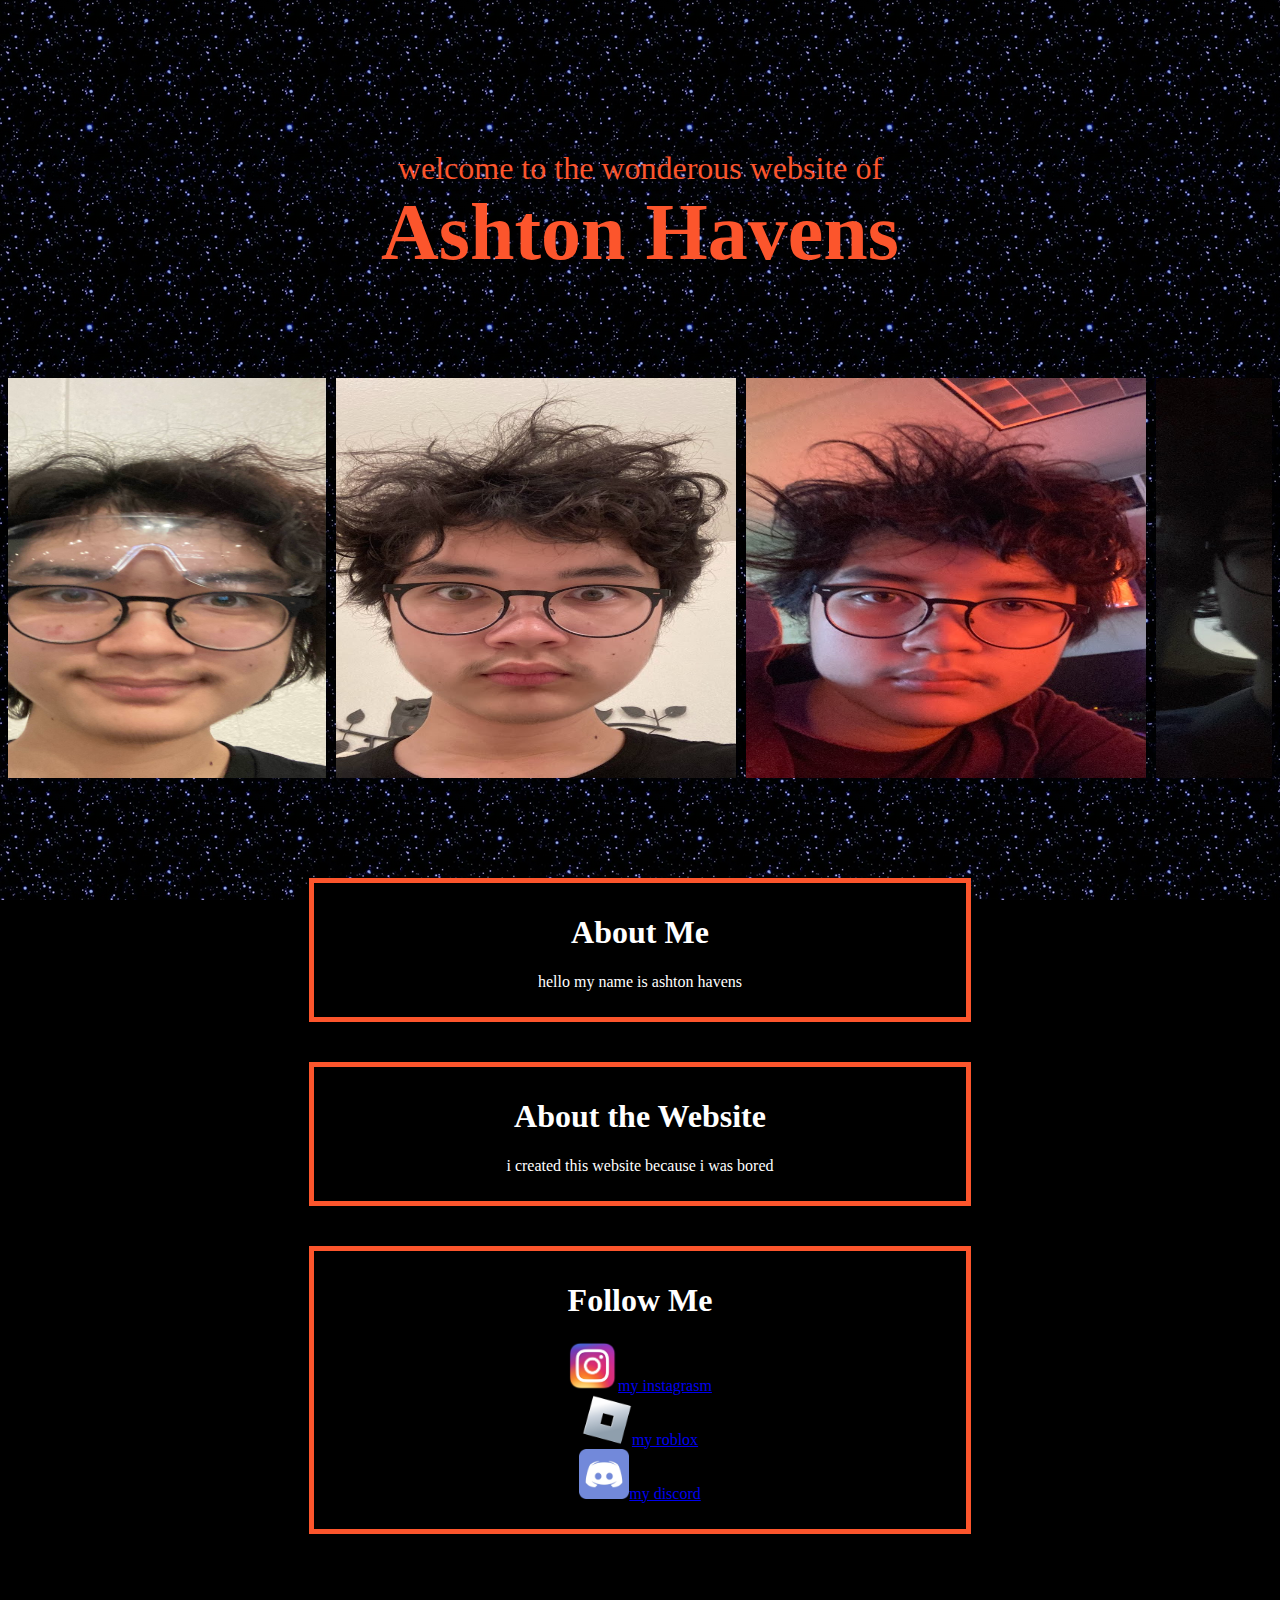
==== index.html @ 0b18f0ea "a" ====
<!DOCTYPE html>
<html>
    <head>
        <title>ashton havens</title>

        <style> /*----------------< GENERAL >--------------------*/
            body {
                text-align: center;
                color: white;
                background-color: black;
                font-family: 'Times New Roman', Times, serif;
                background-image: url('background.png');
                background-attachment: fixed;
            }
            #title {
                margin-top: 150px;
                font-weight: normal;
            }
            #title span {
                font-size: 80px;
                font-weight: bold;
            }
        </style>

        <style> /*------------< ME IMAGE SLIDESHOW >---------------*/
            :root {
                --me-height: 400px;
            }
            #me_img_container {
                margin-top: 100px;
                width: 100%;
                height: var(--me-height);
                overflow: hidden;
            }
            #me_img_stretch {
                display: flex;
                height: 100%;
                position: relative;
                top: 0;
                left: 0;
                padding-left: calc((100% - 500px) / 2);
            }
            #me_img_stretch div {
                height: 100%;
                width: var(--me-height);
                margin-right: 10px;
            }
        </style>

        <style> /*----------------------< MAIN >---------------------*/
            #main {
                width: 50%;
                margin-left: calc(25% - 10px - 5px);
                margin-top: 100px;
                margin-bottom: 90px;
            }
            #main > div {
                margin-bottom: 40px;
                width: 100%;
                padding: 10px;
                background-color: black;
                border: 5px white solid;
            }
        </style>
        
    </head>

    <body> <!---------------------------< BODY >---------------------------------->

        <h1 id="title">welcome to the wonderous website of<br><span>Ashton Havens</span></h1>
        <div id="me_img_container">
            <div id="me_img_stretch" style="width: 0px;"></div>
        </div>

        <div id="main">
            <div>
                <h1>About Me</h1>
                <p>
                    hello my name is ashton havens
                </p>
            </div>
            
            <div>
                <h1>About the Website</h1>
                <p>
                    i created this website because i was bored
                </p>
            </div>

            <div>
                <h1>Follow Me</h1>
                <p>
                    <a href="https://www.instagram.com/ashtonnhavens" target="_blank"><img src="insta.png" height="50">my instagrasm</a><br>
                    <a href="https://www.roblox.com/users/215127532/profile" target="_blank"><img src="roblox.png" height="50">my roblox</a><br>
                    <a href="discord.html" target="_blank"><img src="discord.png" height="50">my discord</a>
                </p>
            </div>
        </div>

        <p id="copyright"></p>

    </body>

    <script> /*--------------< RAINBOW TEXT >---------------*/

        const title = document.getElementById('title');
        const main_panels = document.getElementById('main').children;

        const s = 1;
        const whiteness = 100;
        let rgb = [0, 0, 0];
        let frames = 0;

        let oldtime = Date.now();

        function change() {
            for (let i in rgb) {
                rgb[i] = ((Math.sin(frames*s-i*2*Math.PI/3) + 1) * (255/2)) | 0;
            }
            frames += (Date.now()-oldtime)/500;

            title.style.color = `rgb(${rgb[0]}, ${rgb[1]}, ${rgb[2]})`;
            for (let panel of main_panels) {
                panel.style.border = `5px rgb(${rgb[0]}, ${rgb[1]}, ${rgb[2]}) solid`;
            }

            oldtime = Date.now();
        }

    </script>

    <script> /*----------------< ME IMAGE SLIDESHOW >-------------*/

        const me_img_stretch = document.getElementById('me_img_stretch');
        const me_img_container = document.getElementById('me_img_container');
        const me_width = me_img_container.offsetHeight + 10;

        const me_images = [
            '1.jpg',
            '2.jpg',
            '3.jpg',
            '4.jpg',
            '5.jpg',
            '6.jpg',
            '7.jpg',
            '8.jpg',
        ];

        function refresh_images() {
            me_img_stretch.style.width = `${me_width * me_images.length * 2}px`;

            for (let _ in [0,0]) {
                for (let img_src of me_images) {
                    me_img_stretch.innerHTML += `<div><img src="mes/${img_src}" width="100%" height="100%" /></div>`;
                }
            }
        }
        refresh_images()


        const middle = me_width * me_images.length;
        const end = me_width * me_images.length * 2 - innerWidth;
        const loop = middle - innerWidth;
        let current = middle;
        me_img_container.scrollTo(middle, 0);

        function move_slides() {
            current += (Math.sin(Date.now() / 1000)) * 4 + 5;
            if (current >= end) current = loop;

            me_img_container.scrollTo(current, 0);
        }

    </script>

    <script> /*--------------------< SETUP & GENERAL >----------------------*/

        function frame() {
            change();
            move_slides();
            
            requestAnimationFrame(frame);
        }
        frame()

    </script>
</html>
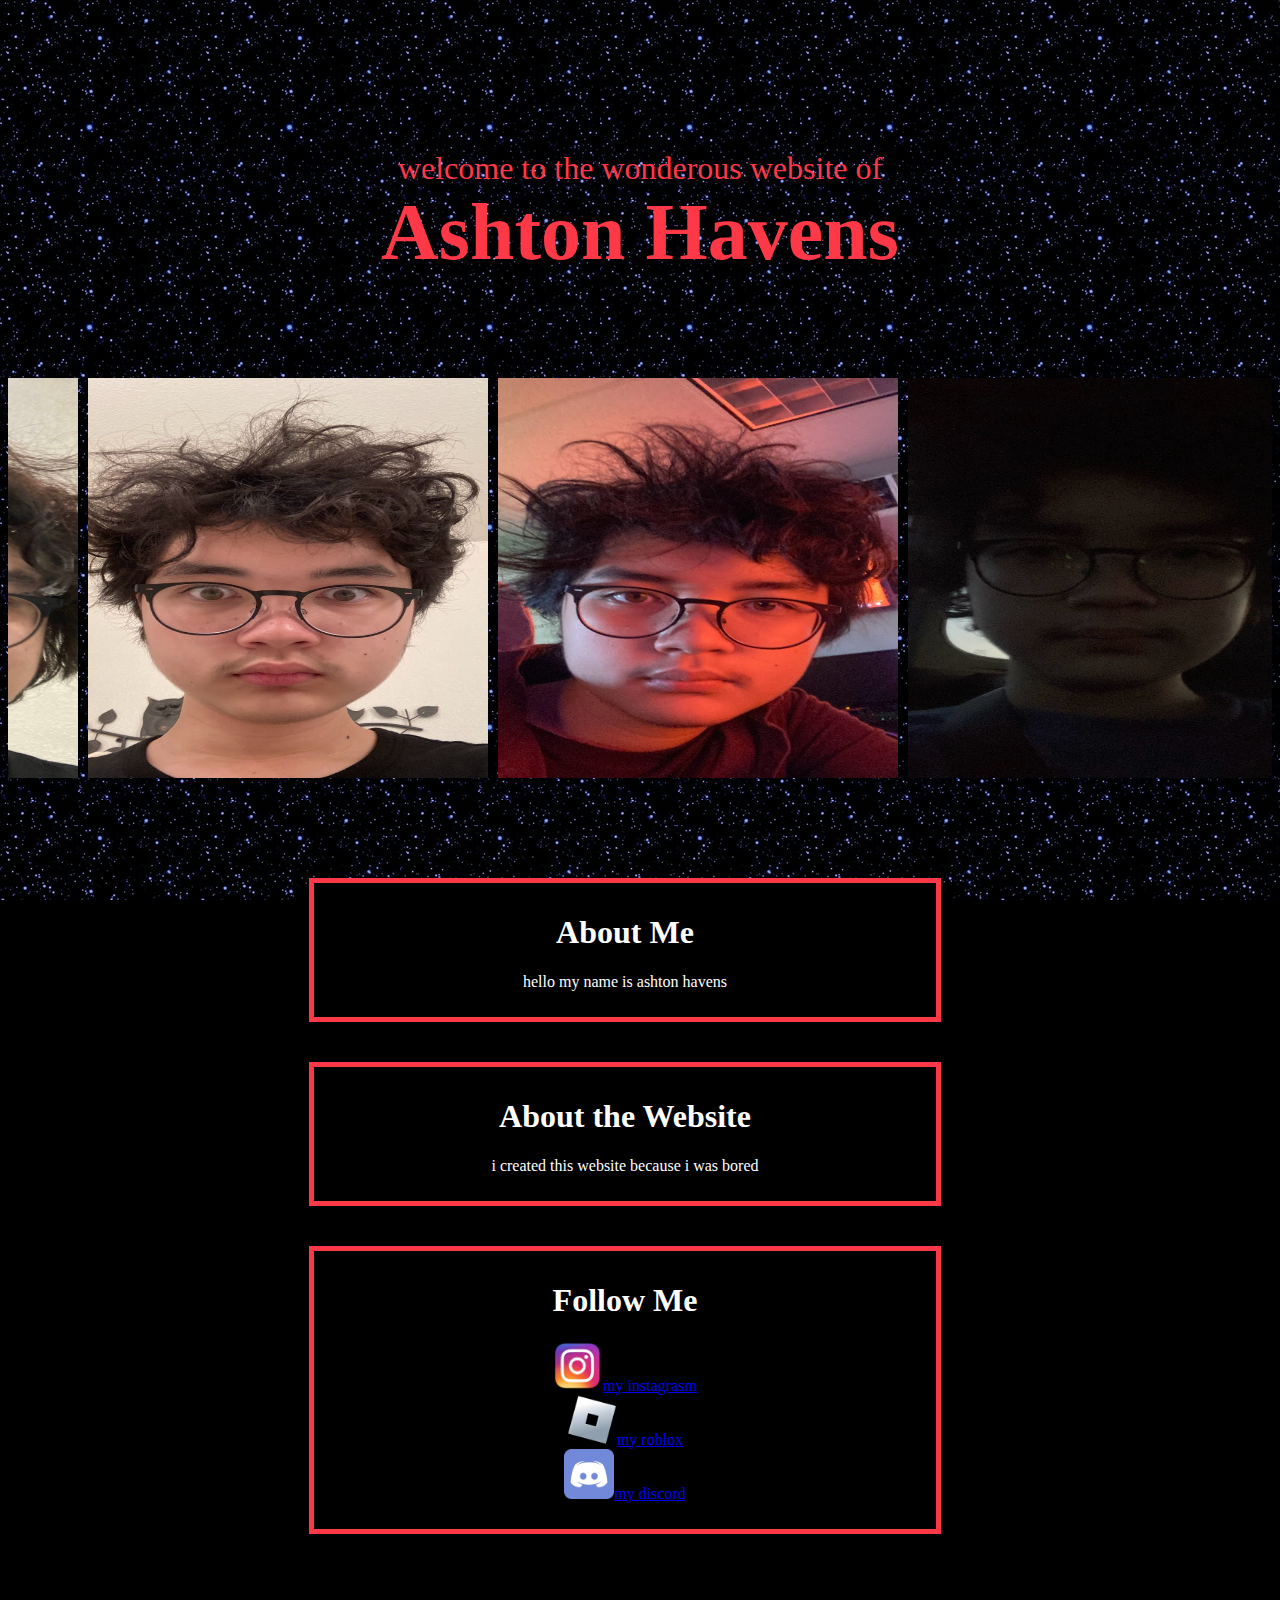
==== commit cdb79a41: "first commit" ====
--- a/index.html
+++ b/index.html
@@ -52,11 +52,10 @@
                 width: 50%;
                 margin-left: calc(25% - 10px - 5px);
                 margin-top: 100px;
-                margin-bottom: 90px;
-            }
+                margin-bottom: 90px; 
+            } 
             #main > div {
-                margin-bottom: 40px;
-                width: 100%;
+                margin-bottom: 40px; 
                 padding: 10px;
                 background-color: black;
                 border: 5px white solid;
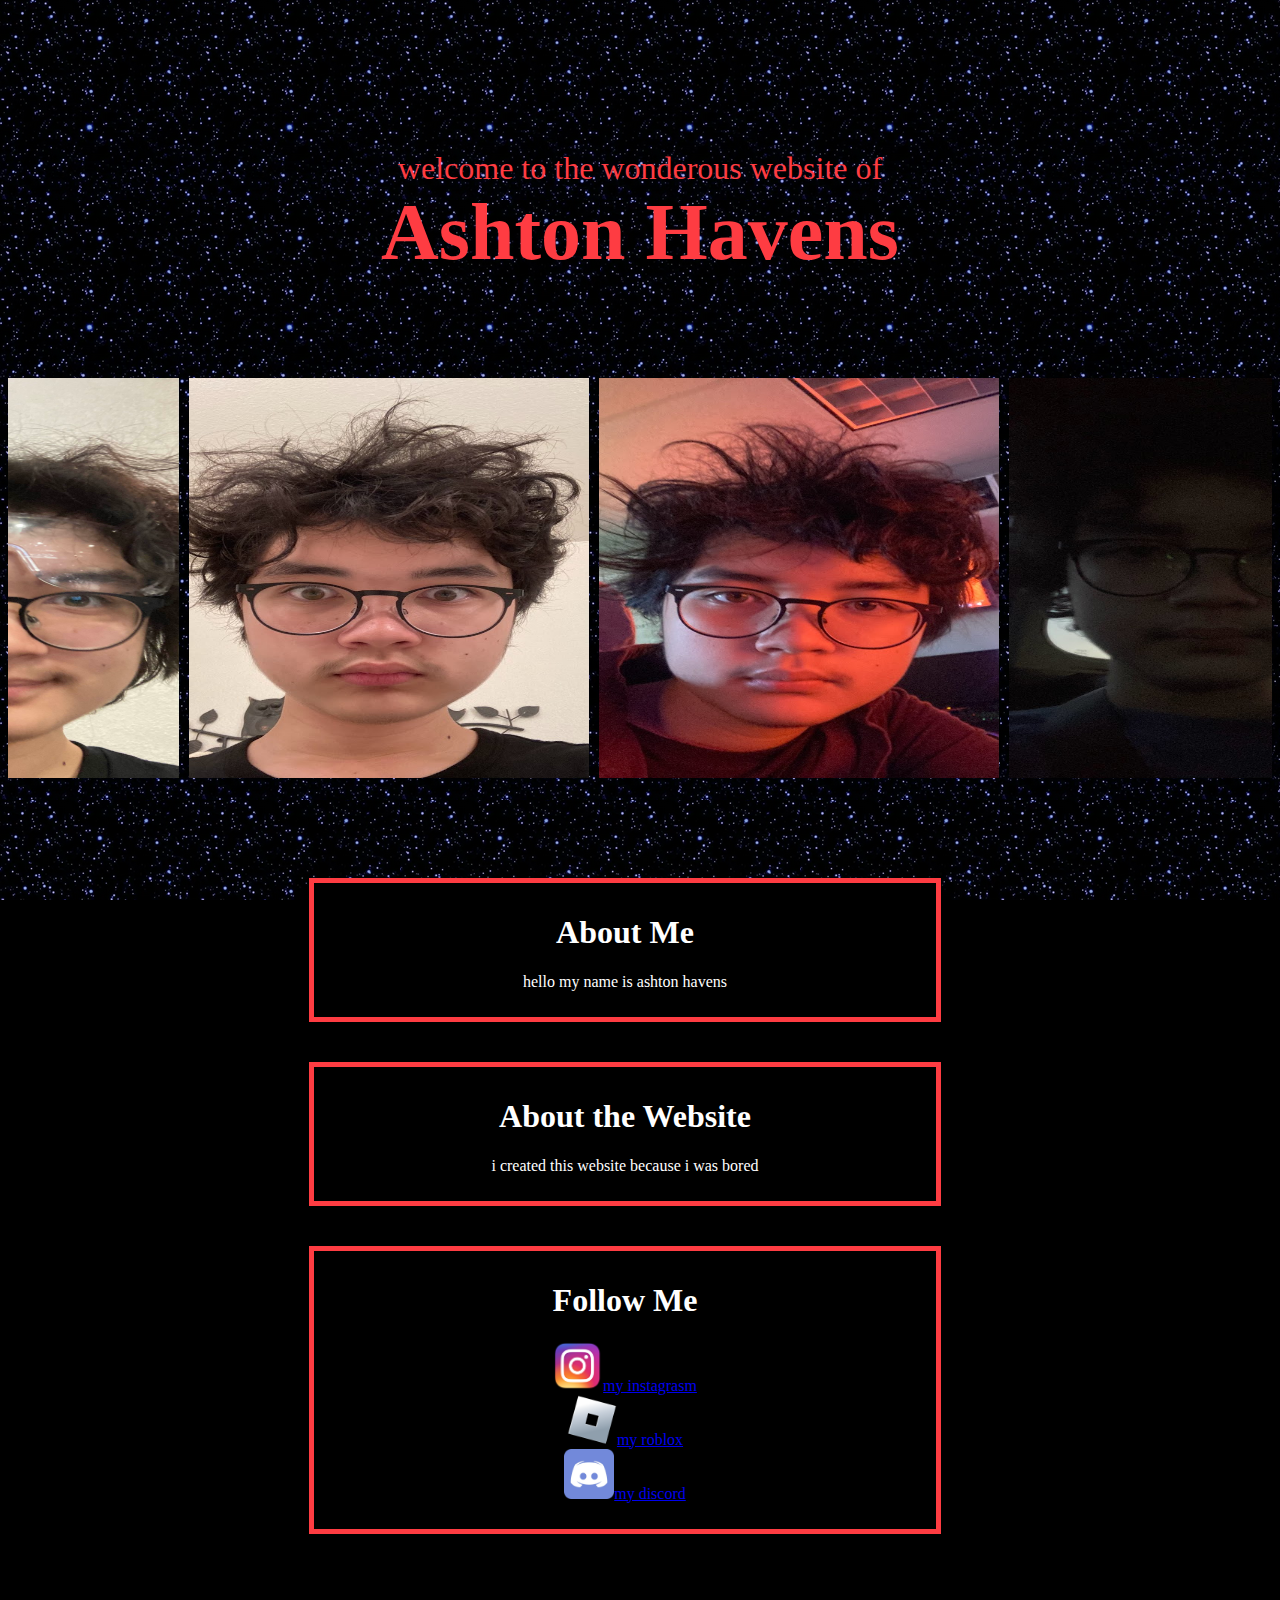
==== commit c00dc834: "title and icon" ====
--- a/index.html
+++ b/index.html
@@ -1,7 +1,8 @@
 <!DOCTYPE html>
 <html>
     <head>
-        <title>ashton havens</title>
+        <title>ashton website</title>
+        <link rel="icon" type="image/x-icon" href="mes/1.jpg">
 
         <style> /*----------------< GENERAL >--------------------*/
             body {
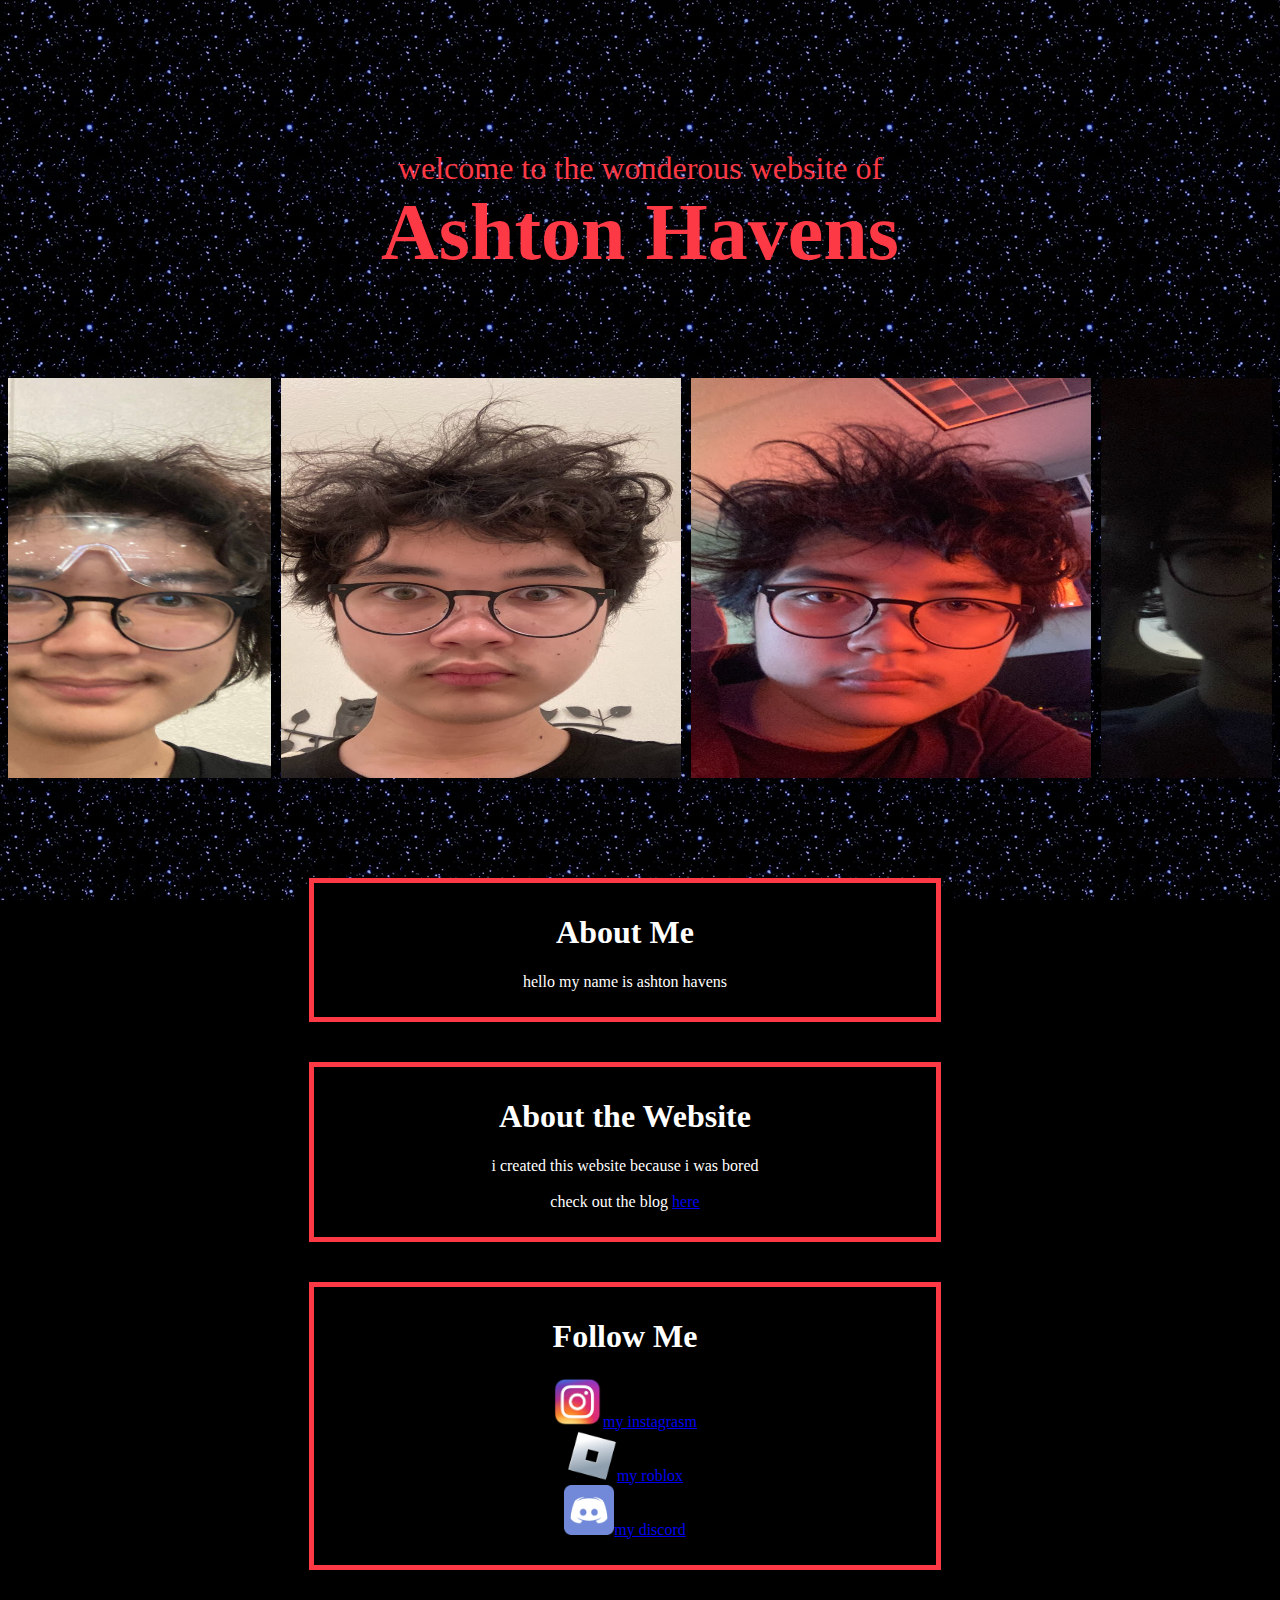
==== commit e8e6bc0b: "frame dependent fix" ====
--- a/index.html
+++ b/index.html
@@ -4,24 +4,7 @@
         <title>ashton website</title>
         <link rel="icon" type="image/x-icon" href="mes/1.jpg">
 
-        <style> /*----------------< GENERAL >--------------------*/
-            body {
-                text-align: center;
-                color: white;
-                background-color: black;
-                font-family: 'Times New Roman', Times, serif;
-                background-image: url('background.png');
-                background-attachment: fixed;
-            }
-            #title {
-                margin-top: 150px;
-                font-weight: normal;
-            }
-            #title span {
-                font-size: 80px;
-                font-weight: bold;
-            }
-        </style>
+        <link rel="stylesheet" href="general.css">
 
         <style> /*------------< ME IMAGE SLIDESHOW >---------------*/
             :root {
@@ -47,21 +30,6 @@
                 margin-right: 10px;
             }
         </style>
-
-        <style> /*----------------------< MAIN >---------------------*/
-            #main {
-                width: 50%;
-                margin-left: calc(25% - 10px - 5px);
-                margin-top: 100px;
-                margin-bottom: 90px; 
-            } 
-            #main > div {
-                margin-bottom: 40px; 
-                padding: 10px;
-                background-color: black;
-                border: 5px white solid;
-            }
-        </style>
         
     </head>
 
@@ -83,7 +51,8 @@
             <div>
                 <h1>About the Website</h1>
                 <p>
-                    i created this website because i was bored
+                    i created this website because i was bored<br><br>
+                    check out the blog <a href="blog.html">here</a>
                 </p>
             </div>
 
@@ -101,87 +70,58 @@
 
     </body>
 
-    <script> /*--------------< RAINBOW TEXT >---------------*/
-
-        const title = document.getElementById('title');
-        const main_panels = document.getElementById('main').children;
-
-        const s = 1;
-        const whiteness = 100;
-        let rgb = [0, 0, 0];
-        let frames = 0;
-
-        let oldtime = Date.now();
-
-        function change() {
-            for (let i in rgb) {
-                rgb[i] = ((Math.sin(frames*s-i*2*Math.PI/3) + 1) * (255/2)) | 0;
-            }
-            frames += (Date.now()-oldtime)/500;
-
-            title.style.color = `rgb(${rgb[0]}, ${rgb[1]}, ${rgb[2]})`;
-            for (let panel of main_panels) {
-                panel.style.border = `5px rgb(${rgb[0]}, ${rgb[1]}, ${rgb[2]}) solid`;
-            }
-
-            oldtime = Date.now();
-        }
-
-    </script>
+    <script src="rainbowtext.js"></script>
 
     <script> /*----------------< ME IMAGE SLIDESHOW >-------------*/
 
-        const me_img_stretch = document.getElementById('me_img_stretch');
-        const me_img_container = document.getElementById('me_img_container');
-        const me_width = me_img_container.offsetHeight + 10;
+        function me_img_slideshow() {
+            const me_img_stretch = document.getElementById('me_img_stretch');
+            const me_img_container = document.getElementById('me_img_container');
+            const me_width = me_img_container.offsetHeight + 10;
 
-        const me_images = [
-            '1.jpg',
-            '2.jpg',
-            '3.jpg',
-            '4.jpg',
-            '5.jpg',
-            '6.jpg',
-            '7.jpg',
-            '8.jpg',
-        ];
+            const me_images = [
+                '1.jpg',
+                '2.jpg',
+                '3.jpg',
+                '4.jpg',
+                '5.jpg',
+                '6.jpg',
+                '7.jpg',
+                '8.jpg',
+            ];
 
-        function refresh_images() {
-            me_img_stretch.style.width = `${me_width * me_images.length * 2}px`;
+            function refresh_images() {
+                me_img_stretch.style.width = `${me_width * me_images.length * 2}px`;
 
-            for (let _ in [0,0]) {
-                for (let img_src of me_images) {
-                    me_img_stretch.innerHTML += `<div><img src="mes/${img_src}" width="100%" height="100%" /></div>`;
+                for (let _ in [0,0]) {
+                    for (let img_src of me_images) {
+                        me_img_stretch.innerHTML += `<div><img src="mes/${img_src}" width="100%" height="100%" /></div>`;
+                    }
                 }
             }
-        }
-        refresh_images()
+            refresh_images();
 
 
-        const middle = me_width * me_images.length;
-        const end = me_width * me_images.length * 2 - innerWidth;
-        const loop = middle - innerWidth;
-        let current = middle;
-        me_img_container.scrollTo(middle, 0);
+            const middle = me_width * me_images.length;
+            const end = me_width * me_images.length * 2 - innerWidth;
+            const loop = middle - innerWidth;
+            let current = middle;
+            me_img_container.scrollTo(middle, 0);
 
-        function move_slides() {
-            current += (Math.sin(Date.now() / 1000)) * 4 + 5;
-            if (current >= end) current = loop;
+            let oldtime = Date.now();
 
-            me_img_container.scrollTo(current, 0);
+            function move_slides() {
+                current += (Date.now()-oldtime)/8 * ((Math.sin(Date.now() / 1000)) * 4 + 5);
+                if (current >= end) current = loop + current - end;
+                oldtime = Date.now();
+
+                me_img_container.scrollTo(current, 0);
+
+                requestAnimationFrame(move_slides);
+            }
+            move_slides();
         }
-
-    </script>
-
-    <script> /*--------------------< SETUP & GENERAL >----------------------*/
-
-        function frame() {
-            change();
-            move_slides();
-            
-            requestAnimationFrame(frame);
-        }
-        frame()
+        me_img_slideshow();
 
     </script>
 </html>--- a/general.css
+++ b/general.css
@@ -0,0 +1,37 @@
+body {
+    text-align: center;
+    color: white;
+    background-color: black;
+    font-family: 'Times New Roman', Times, serif;
+    background-image: url('background.png');
+    background-attachment: fixed;
+}
+#title {
+    margin-top: 150px;
+    font-weight: normal;
+}
+#title span {
+    font-size: 80px;
+    font-weight: bold;
+}
+
+/*------------------------< MAIN >------------------------*/
+
+#main {
+    width: 50%;
+    margin-left: calc(25% - 10px - 5px);
+    margin-top: 100px;
+    margin-bottom: 90px; 
+} 
+#main > div {
+    margin-bottom: 40px; 
+    padding: 10px;
+    background-color: black;
+    border: 5px white solid;
+}
+
+#goback {
+    position: absolute;
+    top: 50px;
+    left: 50px;
+}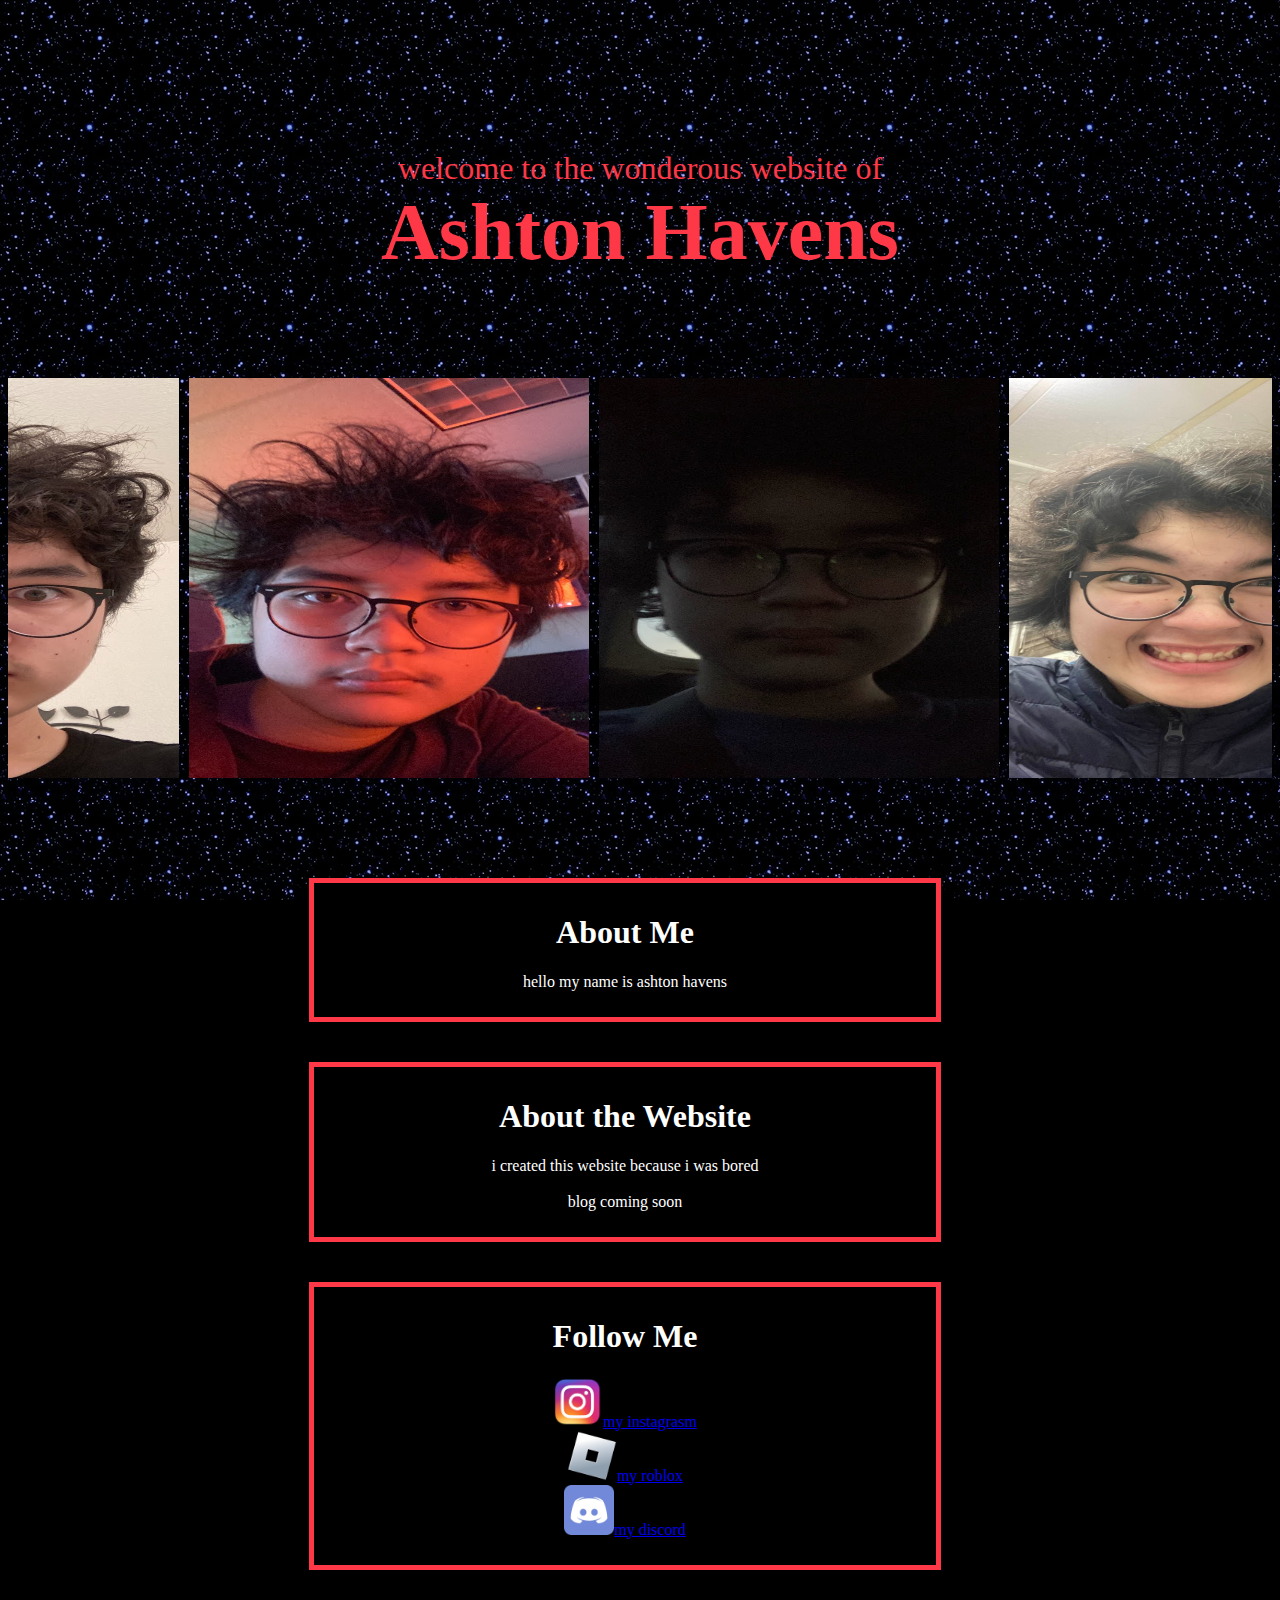
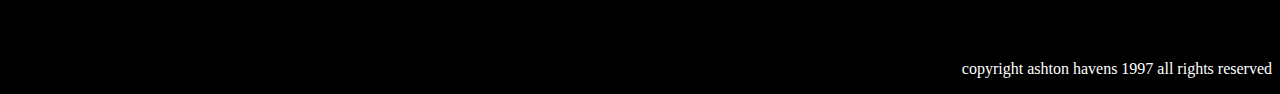
==== commit b16ed1c3: "blog update" ====
--- a/index.html
+++ b/index.html
@@ -35,7 +35,7 @@
 
     <body> <!---------------------------< BODY >---------------------------------->
 
-        <h1 id="title">welcome to the wonderous website of<br><span>Ashton Havens</span></h1>
+        <h1 class="title rainbowtext">welcome to the wonderous website of<br><span class="headline">Ashton Havens</span></h1>
         <div id="me_img_container">
             <div id="me_img_stretch" style="width: 0px;"></div>
         </div>
@@ -52,7 +52,7 @@
                 <h1>About the Website</h1>
                 <p>
                     i created this website because i was bored<br><br>
-                    check out the blog <a href="blog.html">here</a>
+                    blog coming soon
                 </p>
             </div>
 
@@ -67,14 +67,13 @@
         </div>
 
         <p id="copyright"></p>
-
     </body>
 
     <script src="rainbowtext.js"></script>
 
     <script> /*----------------< ME IMAGE SLIDESHOW >-------------*/
 
-        function me_img_slideshow() {
+        {
             const me_img_stretch = document.getElementById('me_img_stretch');
             const me_img_container = document.getElementById('me_img_container');
             const me_width = me_img_container.offsetHeight + 10;
@@ -121,7 +120,6 @@
             }
             move_slides();
         }
-        me_img_slideshow();
 
     </script>
 </html>--- a/general.css
+++ b/general.css
@@ -6,13 +6,17 @@
     background-image: url('background.png');
     background-attachment: fixed;
 }
-#title {
+.title {
     margin-top: 150px;
     font-weight: normal;
 }
-#title span {
+.headline {
     font-size: 80px;
     font-weight: bold;
+}
+
+hr {
+    width: 90%;
 }
 
 /*------------------------< MAIN >------------------------*/
@@ -34,4 +38,12 @@
     position: absolute;
     top: 50px;
     left: 50px;
+}
+
+#copyright {
+    text-align: right;
+}
+
+#copyright::before {
+    content: 'copyright ashton havens 1997 all rights reserved';
 }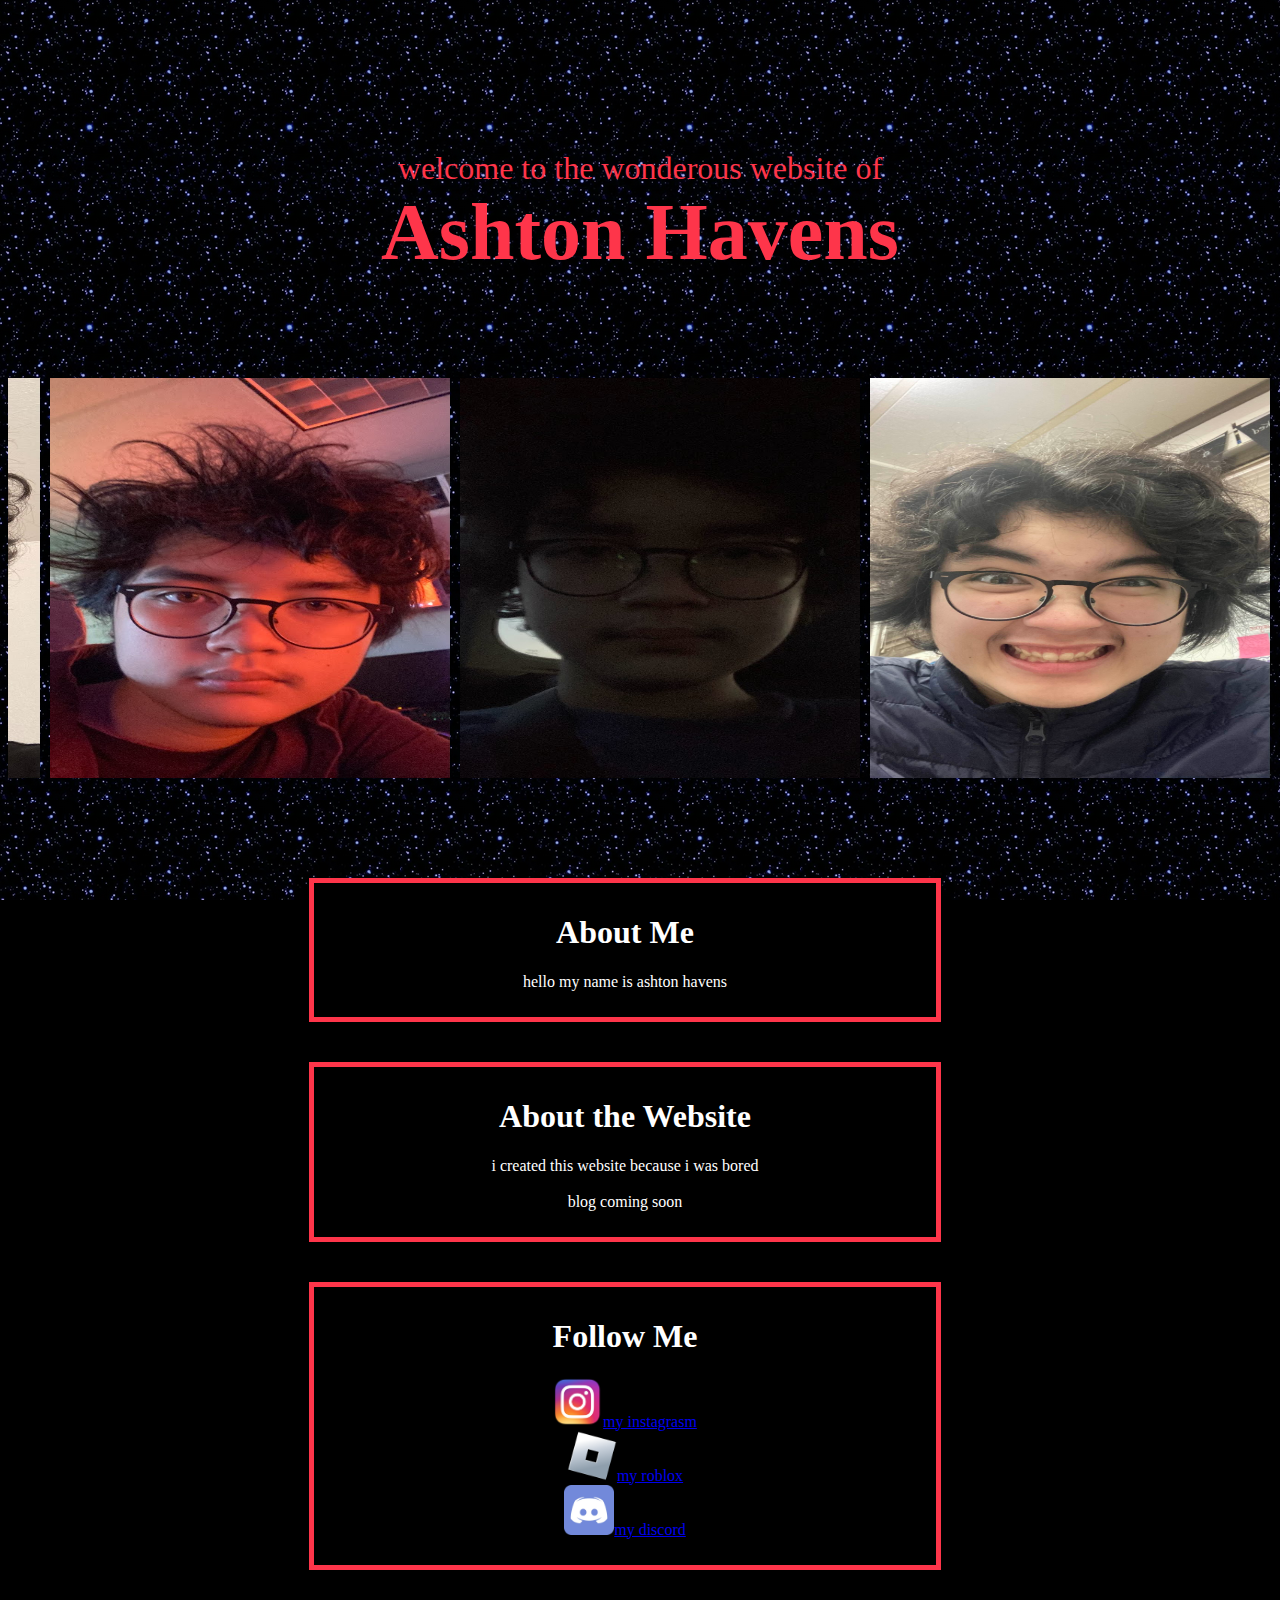
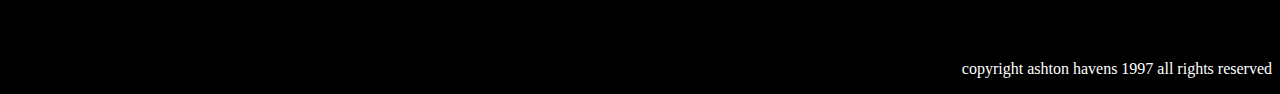
==== commit e1567c04: "Update index.html" ====
--- a/index.html
+++ b/index.html
@@ -89,7 +89,7 @@
                 '8.jpg',
             ];
 
-            function refresh_images() {
+            const refresh_images = ()=>{
                 me_img_stretch.style.width = `${me_width * me_images.length * 2}px`;
 
                 for (let _ in [0,0]) {
@@ -109,7 +109,7 @@
 
             let oldtime = Date.now();
 
-            function move_slides() {
+            const move_slides = ()=>{
                 current += (Date.now()-oldtime)/8 * ((Math.sin(Date.now() / 1000)) * 4 + 5);
                 if (current >= end) current = loop + current - end;
                 oldtime = Date.now();
@@ -122,4 +122,4 @@
         }
 
     </script>
-</html>+</html>
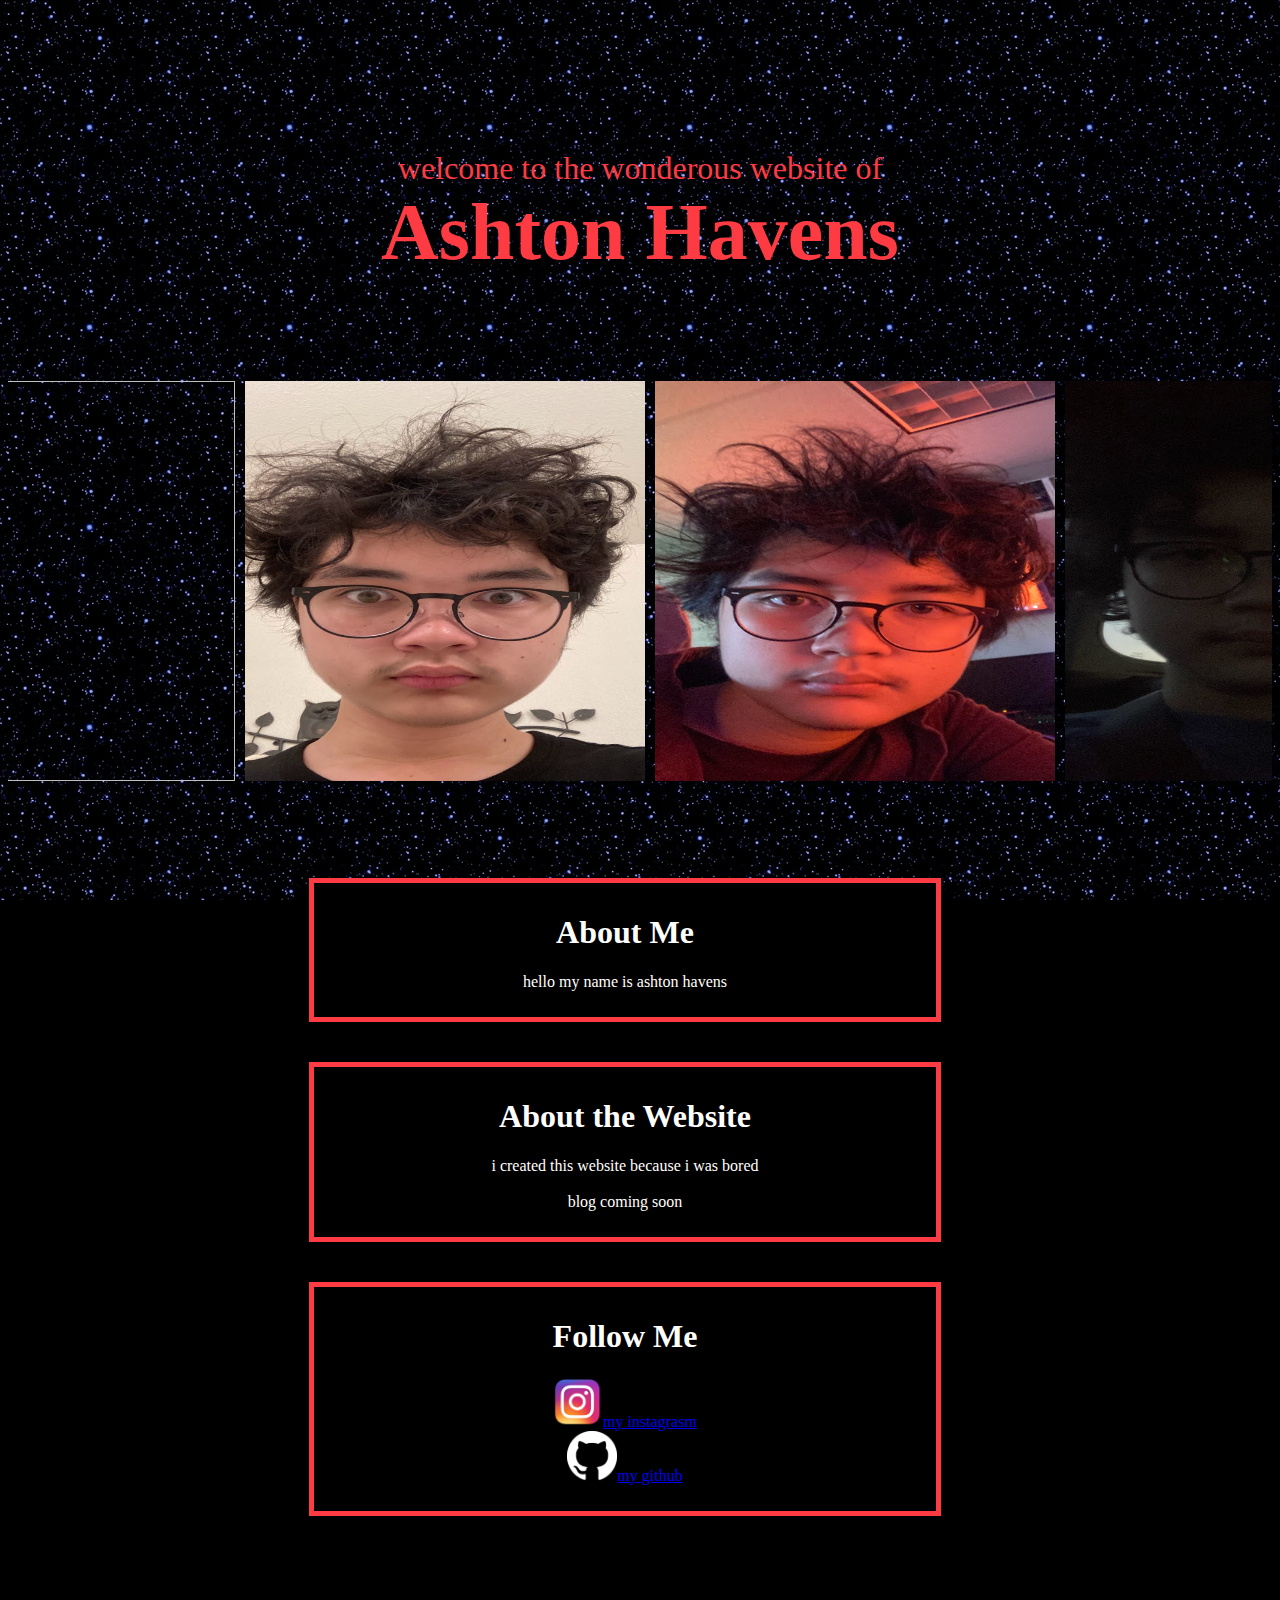
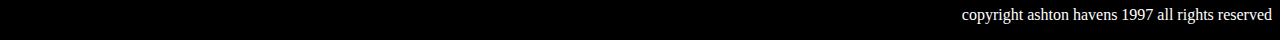
==== commit c6b1f3d4: "added more images" ====
--- a/index.html
+++ b/index.html
@@ -12,6 +12,7 @@
             }
             #me_img_container {
                 margin-top: 100px;
+                margin-bottom: 100px;
                 width: 100%;
                 height: var(--me-height);
                 overflow: hidden;
@@ -40,7 +41,7 @@
             <div id="me_img_stretch" style="width: 0px;"></div>
         </div>
 
-        <div id="main">
+        <main>
             <div>
                 <h1>About Me</h1>
                 <p>
@@ -60,11 +61,10 @@
                 <h1>Follow Me</h1>
                 <p>
                     <a href="https://www.instagram.com/ashtonnhavens" target="_blank"><img src="insta.png" height="50">my instagrasm</a><br>
-                    <a href="https://www.roblox.com/users/215127532/profile" target="_blank"><img src="roblox.png" height="50">my roblox</a><br>
-                    <a href="discord.html" target="_blank"><img src="discord.png" height="50">my discord</a>
+                    <a href="https://github.com/ashtonhavens" target="_blank"><img src="Github_logo_svg.png" height="50">my github</a><br>
                 </p>
             </div>
-        </div>
+        </main>
 
         <p id="copyright"></p>
     </body>
@@ -87,9 +87,14 @@
                 '6.jpg',
                 '7.jpg',
                 '8.jpg',
+                'IMG_3596.png',
+                '9 (1).png',
+                '9 (2).png',
+                '9 (4).png',
+                '9 (5).png',
             ];
 
-            const refresh_images = ()=>{
+            const refresh_images = () => {
                 me_img_stretch.style.width = `${me_width * me_images.length * 2}px`;
 
                 for (let _ in [0,0]) {
@@ -109,12 +114,15 @@
 
             let oldtime = Date.now();
 
-            const move_slides = ()=>{
-                current += (Date.now()-oldtime)/8 * ((Math.sin(Date.now() / 1000)) * 4 + 5);
+            const move_slides = () => {
+                current += (Date.now()-oldtime) / 8 * ((Math.sin(Date.now() / 1000)) * 4 + 5);
                 if (current >= end) current = loop + current - end;
                 oldtime = Date.now();
 
                 me_img_container.scrollTo(current, 0);
+
+                me_img_container.style.marginTop = `${100 + Math.sin(oldtime/500)*20}px`;
+                me_img_container.style.marginBottom = `${100 - Math.sin(oldtime/500)*20}px`;
 
                 requestAnimationFrame(move_slides);
             }
--- a/general.css
+++ b/general.css
@@ -21,14 +21,13 @@
 
 /*------------------------< MAIN >------------------------*/
 
-#main {
+main {
     width: 50%;
     margin-left: calc(25% - 10px - 5px);
-    margin-top: 100px;
-    margin-bottom: 90px; 
-} 
-#main > div {
-    margin-bottom: 40px; 
+    margin-bottom: 90px;
+}
+main > div {
+    margin-bottom: 40px;
     padding: 10px;
     background-color: black;
     border: 5px white solid;
